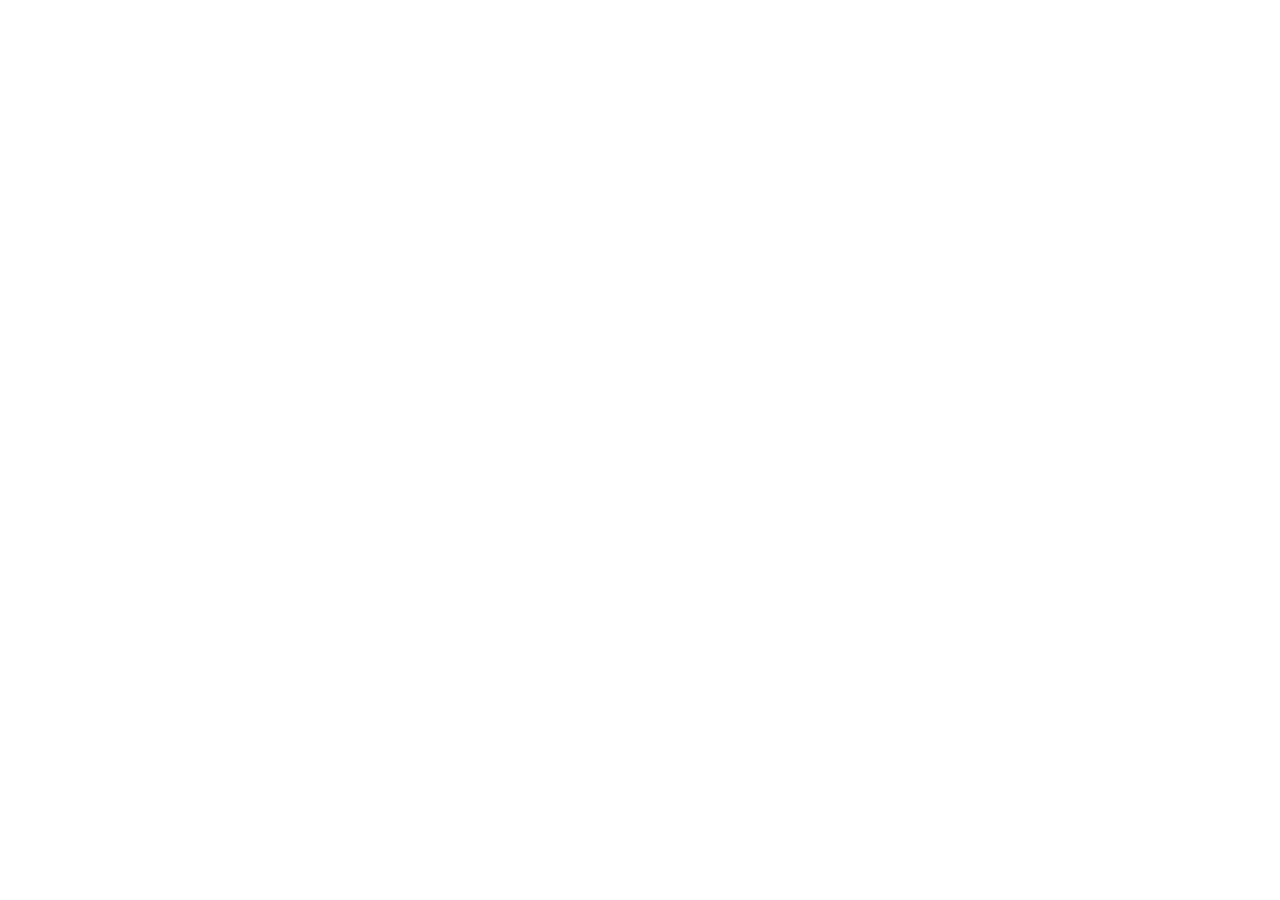
==== CLEP-Geometry/index.html @ 12f41fd9 "feat: add geometry mastery page" ====
<!doctype html>
<html lang="en">
<head>
  <meta charset="utf-8">
  <meta name="viewport" content="width=device-width,initial-scale=1">
  <meta name="description" content="32-question CLEP College Mathematics geometry mastery drill with diagrams and automatic grading.">
  <title>CLEP Geometry Mastery Drill</title>
  <link rel="stylesheet" href="styles.css">
</head>
<body>
  <main id="app" class="app-shell"></main>
  <script src="questions.js"></script>
  <script src="app.js"></script>
</body>
</html>
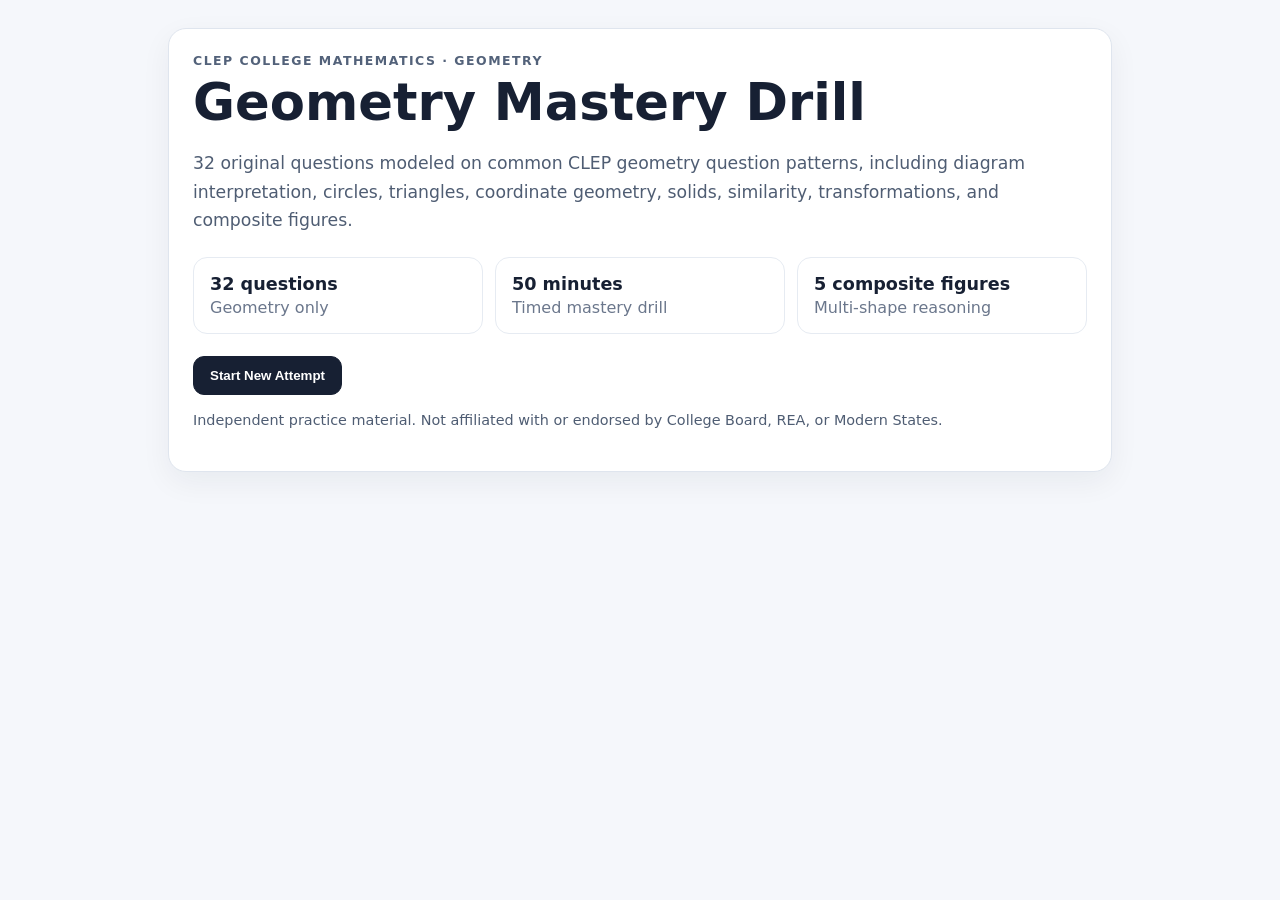
==== commit 8aeab410: "fix: load geometry content corrections before app" ====
--- a/CLEP-Geometry/index.html
+++ b/CLEP-Geometry/index.html
@@ -10,6 +10,7 @@
 <body>
   <main id="app" class="app-shell"></main>
   <script src="questions.js"></script>
+  <script src="patches.js"></script>
   <script src="app.js"></script>
 </body>
 </html>
--- a/CLEP-Geometry/styles.css
+++ b/CLEP-Geometry/styles.css
@@ -0,0 +1 @@
+*{box-sizing:border-box}body{margin:0;background:#f5f7fb;color:#172033;font-family:Inter,ui-sans-serif,system-ui,-apple-system,BlinkMacSystemFont,"Segoe UI",sans-serif}.app-shell{max-width:980px;margin:0 auto;padding:28px 18px 60px}.hero,.question-card,.navigator-panel,.results-card{background:#fff;border:1px solid #dfe5ee;border-radius:18px;padding:24px;box-shadow:0 10px 30px rgba(23,32,51,.06)}.hero h1,.results-card h1{margin:.25rem 0 1rem;font-size:clamp(2rem,4vw,3.2rem)}.eyebrow{font-size:.78rem;font-weight:800;letter-spacing:.12em;text-transform:uppercase;color:#53627a}.lead{font-size:1.08rem;line-height:1.65;color:#4f5d73}.meta-grid{display:grid;grid-template-columns:repeat(3,1fr);gap:12px;margin:22px 0}.meta-item{border:1px solid #e6ebf2;border-radius:14px;padding:16px}.meta-item strong{display:block;font-size:1.1rem}.meta-item span{display:block;margin-top:4px;color:#6b778c}.btn{appearance:none;border:1px solid #cdd5e1;background:#fff;color:#172033;border-radius:11px;padding:11px 16px;font-weight:700;cursor:pointer}.btn:hover{background:#f7f9fc}.btn-primary{background:#172033;color:#fff;border-color:#172033}.actions,.question-actions,.submit-row{display:flex;gap:10px;flex-wrap:wrap}.exam-topbar{position:sticky;top:0;z-index:5;display:grid;grid-template-columns:auto auto 1fr auto;gap:12px;align-items:center;background:#f5f7fb;padding:10px 0 14px}.top-stat{background:#fff;border:1px solid #dfe5ee;border-radius:12px;padding:10px 13px;min-width:100px}.top-stat .label{display:block;font-size:.72rem;color:#6b778c}.progress-track{height:9px;background:#e8edf4;border-radius:999px;overflow:hidden}.progress-bar{height:100%;background:#172033}.timer.low{border-color:#a04a4a;color:#8b2f2f}.question-card{margin-bottom:18px}.question-number{font-size:.78rem;font-weight:800;color:#6b778c;text-transform:uppercase;letter-spacing:.08em}.question-stem{font-family:Georgia,"Times New Roman",serif;font-size:1.24rem;line-height:1.55;margin:14px 0 18px}.diagram-wrap{display:flex;justify-content:center;margin:12px 0 20px}.diagram-wrap svg{width:min(100%,520px);height:auto}.choice-list{border:0;padding:0;margin:0 0 20px}.choice{display:flex;align-items:flex-start;gap:12px;border:1px solid #dfe5ee;border-radius:12px;padding:13px 14px;margin:9px 0;cursor:pointer}.choice.selected{border-color:#172033;background:#f2f5f9}.choice-letter{font-weight:800;min-width:24px}.navigator-panel{margin-top:18px}.navigator{display:grid;grid-template-columns:repeat(8,minmax(42px,1fr));gap:8px;margin:14px 0}.nav-q{border:1px solid #cfd7e3;background:#fff;border-radius:9px;padding:9px 0;font-weight:700;cursor:pointer}.nav-q.answered{background:#e9eef5}.nav-q.current{outline:2px solid #172033}.nav-q.flagged{box-shadow:inset 0 -4px 0 #c78a27}.results-wrap{display:grid;gap:18px}.score-line{display:flex;gap:24px;align-items:end;flex-wrap:wrap}.score-big{font-size:3rem;font-weight:800}.breakdown{width:100%;border-collapse:collapse}.breakdown td{padding:10px 0;border-bottom:1px solid #edf0f4}.review-item{padding:16px 0;border-bottom:1px solid #edf0f4}.review-meta{font-size:.78rem;color:#6b778c;text-transform:uppercase;letter-spacing:.07em}.review-stem{font-family:Georgia,"Times New Roman",serif;font-size:1.08rem;line-height:1.5;margin:6px 0}.correct-text{font-weight:800}.wrong-text{color:#8b2f2f}.explanation{margin-top:8px;color:#4f5d73;line-height:1.55}@media(max-width:700px){.meta-grid{grid-template-columns:1fr}.exam-topbar{grid-template-columns:1fr 1fr}.progress-wrap{grid-column:1/-1}.navigator{grid-template-columns:repeat(5,1fr)}.app-shell{padding:14px 10px 40px}.hero,.question-card,.navigator-panel,.results-card{padding:18px}.question-stem{font-size:1.12rem}}@media print{.exam-topbar,.navigator-panel,.no-print{display:none!important}body{background:#fff}.app-shell{max-width:none}.results-card{box-shadow:none;border:0}}
